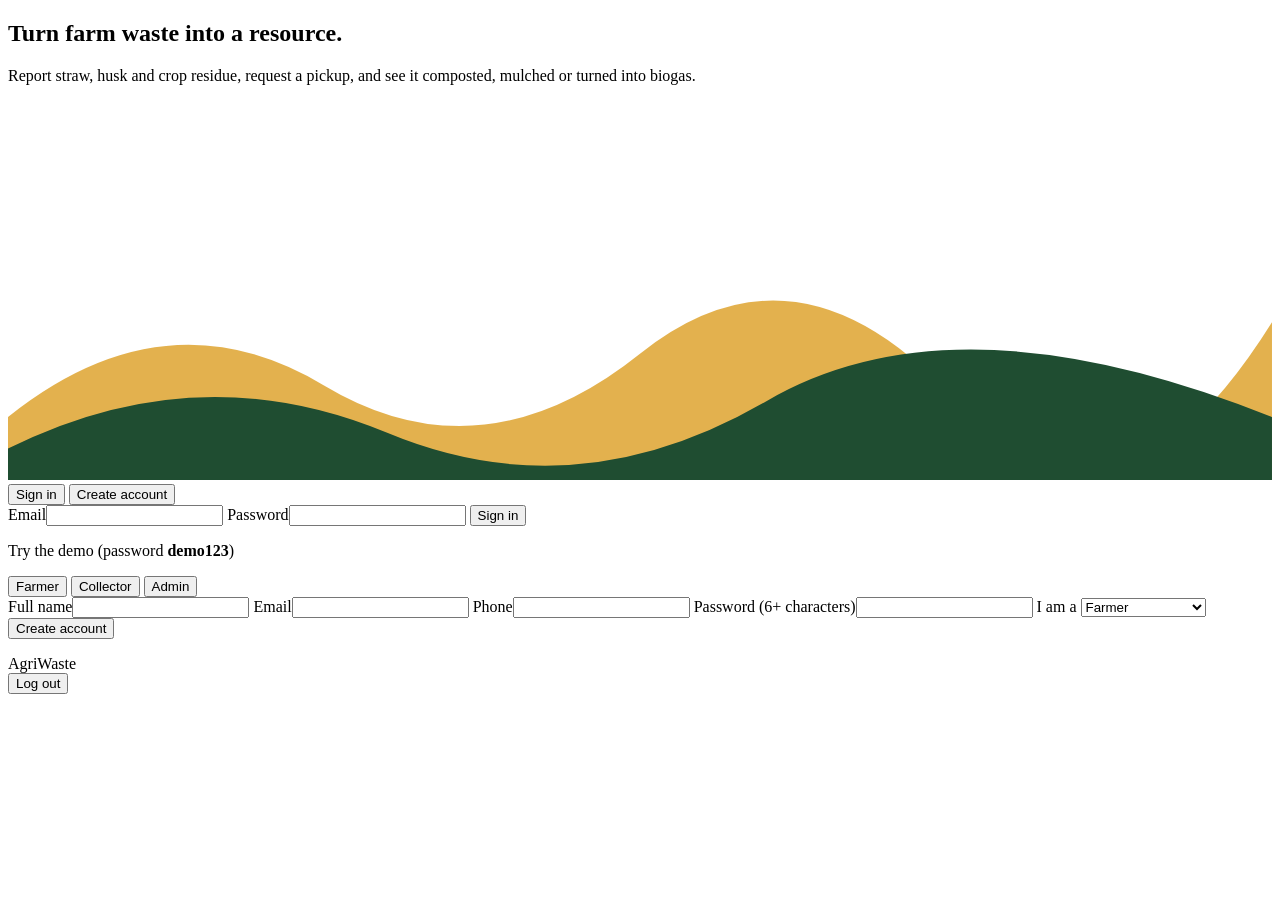
==== public/index.html @ 51bf31ec "Rename index.html to public/index.html" ====
<!DOCTYPE html>
<html lang="en">
<head>
<meta charset="utf-8">
<meta name="viewport" content="width=device-width, initial-scale=1">
<title>AgriWaste - Smart Agriculture Waste Management</title>
<link rel="preconnect" href="https://fonts.googleapis.com">
<link href="https://fonts.googleapis.com/css2?family=Bricolage+Grotesque:wght@500;700&family=Public+Sans:wght@400;500;600&display=swap" rel="stylesheet">
<link rel="stylesheet" href="css/style.css">
</head>
<body>

<!-- Sign in / register -->
<section id="auth" class="auth hidden">
  <div class="auth-art">
    <h1>Turn farm waste into a resource.</h1>
    <p>Report straw, husk and crop residue, request a pickup, and see it composted, mulched or turned into biogas.</p>
    <svg viewBox="0 0 400 120" aria-hidden="true"><path d="M0 100 Q50 60 100 90 T200 80 T300 95 T400 70 V120 H0Z" fill="#E0A93B" opacity=".9"/><path d="M0 110 Q60 80 120 105 T240 95 T400 100 V120 H0Z" fill="#1f4d31"/></svg>
  </div>
  <div class="auth-card">
    <div class="tabs" role="tablist">
      <button class="tab active" data-tab="login">Sign in</button>
      <button class="tab" data-tab="register">Create account</button>
    </div>

    <form id="loginForm" class="stack">
      <label>Email<input type="email" id="loginEmail" required autocomplete="email"></label>
      <label>Password<input type="password" id="loginPass" required autocomplete="current-password"></label>
      <button class="btn primary" type="submit">Sign in</button>
      <div class="demo">
        <p>Try the demo (password <b>demo123</b>)</p>
        <div class="row">
          <button type="button" class="btn ghost sm" data-demo="farmer@demo.com">Farmer</button>
          <button type="button" class="btn ghost sm" data-demo="worker@demo.com">Collector</button>
          <button type="button" class="btn ghost sm" data-demo="admin@demo.com">Admin</button>
        </div>
      </div>
    </form>

    <form id="registerForm" class="stack hidden">
      <label>Full name<input id="regName" required></label>
      <label>Email<input type="email" id="regEmail" required></label>
      <label>Phone<input type="tel" id="regPhone"></label>
      <label>Password (6+ characters)<input type="password" id="regPass" minlength="6" required></label>
      <label>I am a
        <select id="regRole"><option value="farmer">Farmer</option><option value="worker">Collection worker</option></select>
      </label>
      <button class="btn primary" type="submit">Create account</button>
    </form>
    <p id="authError" class="error" role="alert"></p>
  </div>
</section>

<!-- App shell -->
<div id="app" class="shell hidden">
  <aside class="side">
    <div class="brand">AgriWaste</div>
    <nav id="nav"></nav>
    <div class="who">
      <div><b id="whoName"></b><span id="whoRole"></span></div>
      <button class="btn ghost sm" id="logout">Log out</button>
    </div>
  </aside>
  <main id="view" tabindex="-1"></main>
</div>

<div id="toast" class="toast" role="status"></div>
<script src="js/app.js"></script>
</body>
</html>
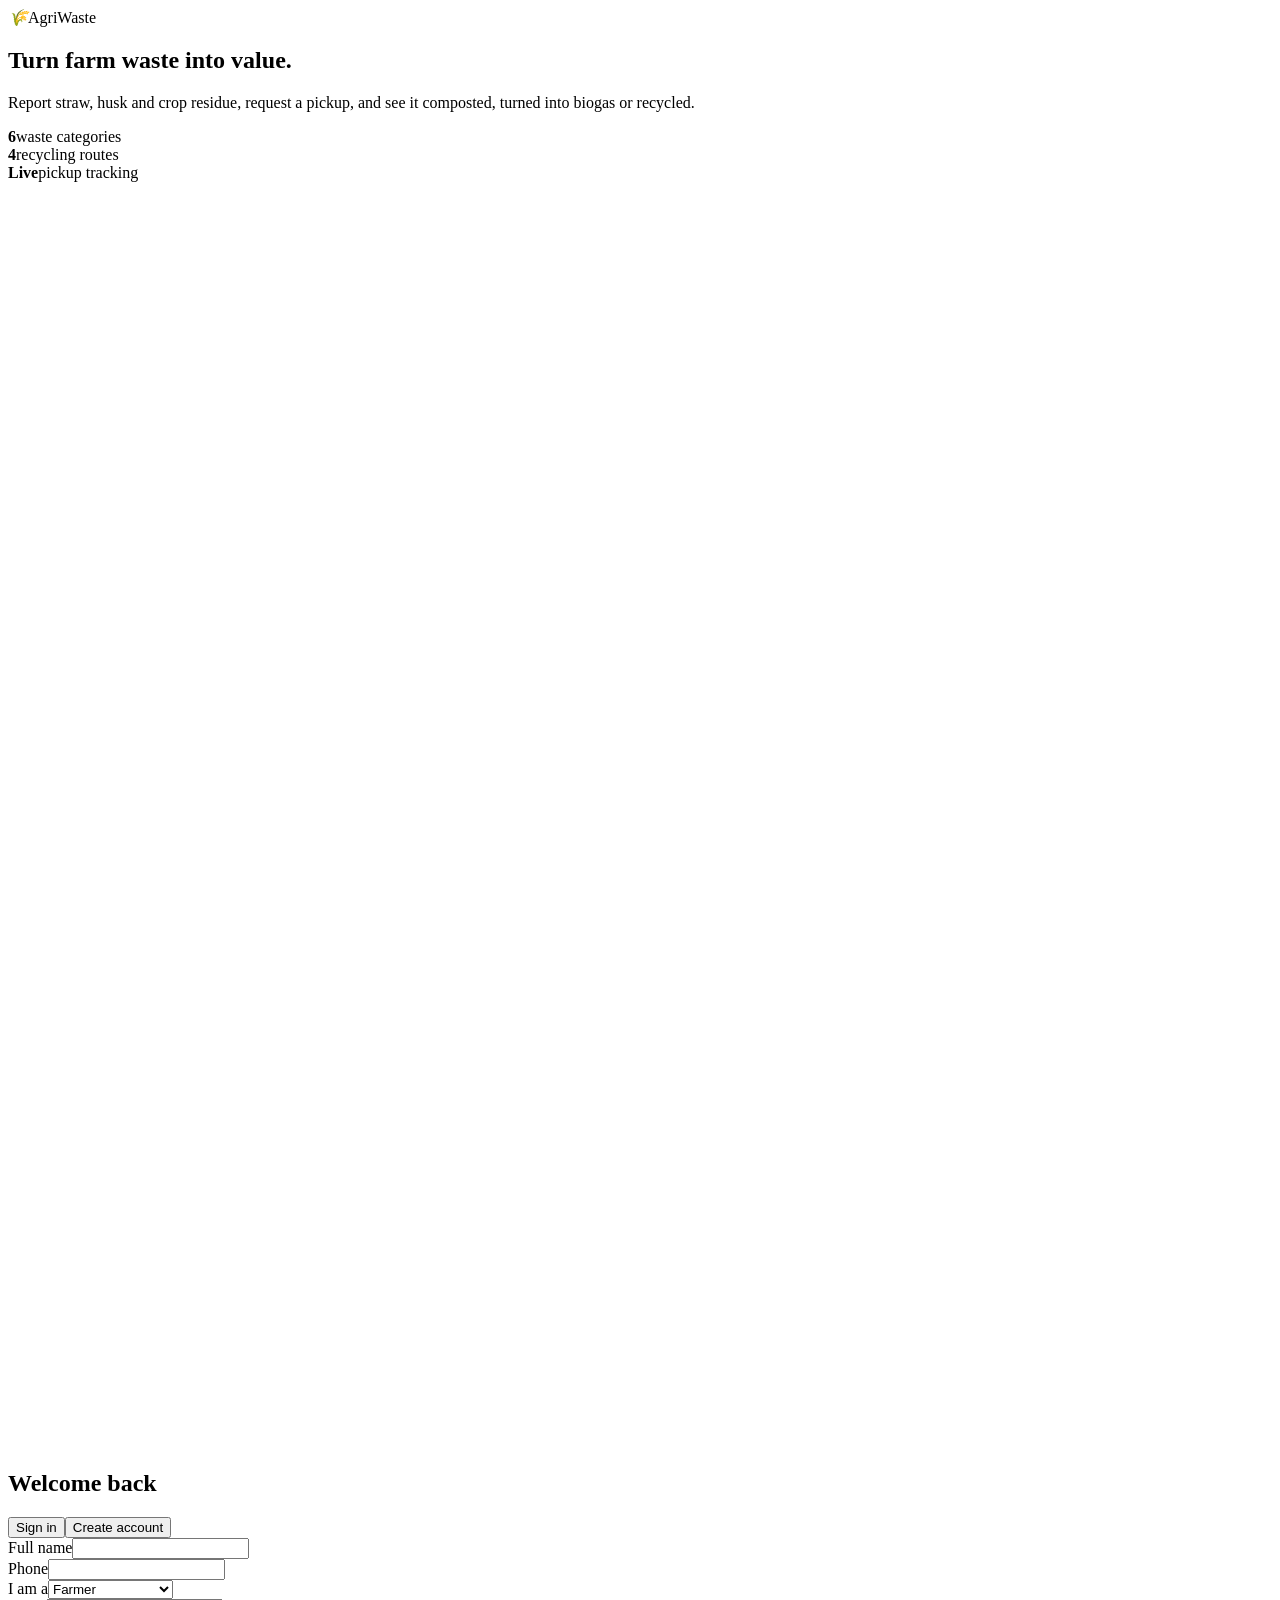
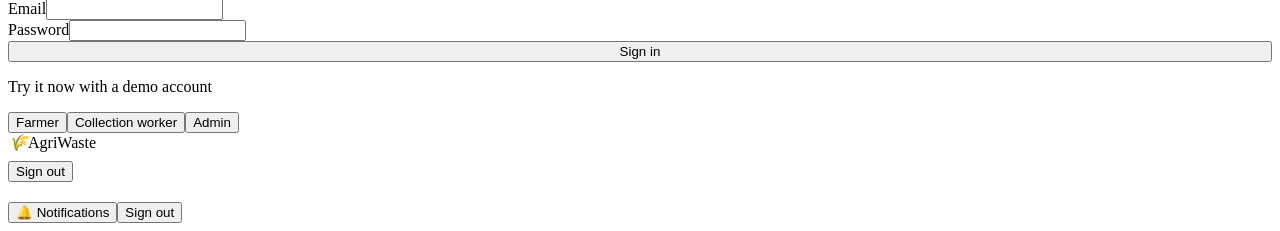
==== commit 77db0b66: "Rename index.html to public/index.html" ====
--- a/public/index.html
+++ b/public/index.html
@@ -1,70 +1,40 @@
 <!DOCTYPE html>
-<html lang="en">
-<head>
-<meta charset="utf-8">
-<meta name="viewport" content="width=device-width, initial-scale=1">
-<title>AgriWaste - Smart Agriculture Waste Management</title>
+<html lang="en"><head>
+<meta charset="utf-8"><meta name="viewport" content="width=device-width,initial-scale=1">
+<title>AgriWaste · Smart Agriculture Waste Management</title>
 <link rel="preconnect" href="https://fonts.googleapis.com">
-<link href="https://fonts.googleapis.com/css2?family=Bricolage+Grotesque:wght@500;700&family=Public+Sans:wght@400;500;600&display=swap" rel="stylesheet">
-<link rel="stylesheet" href="css/style.css">
-</head>
-<body>
+<link href="https://fonts.googleapis.com/css2?family=Bricolage+Grotesque:opsz,wght@12..96,600;12..96,800&family=Figtree:wght@400;500;600&display=swap" rel="stylesheet">
+<link rel="stylesheet" href="style.css"></head><body>
 
-<!-- Sign in / register -->
-<section id="auth" class="auth hidden">
-  <div class="auth-art">
-    <h1>Turn farm waste into a resource.</h1>
-    <p>Report straw, husk and crop residue, request a pickup, and see it composted, mulched or turned into biogas.</p>
-    <svg viewBox="0 0 400 120" aria-hidden="true"><path d="M0 100 Q50 60 100 90 T200 80 T300 95 T400 70 V120 H0Z" fill="#E0A93B" opacity=".9"/><path d="M0 110 Q60 80 120 105 T240 95 T400 100 V120 H0Z" fill="#1f4d31"/></svg>
+<section id="auth">
+  <div class="hero">
+    <div class="logo"><i>🌾</i>AgriWaste</div>
+    <div><h1>Turn farm waste into value.</h1><p>Report straw, husk and crop residue, request a pickup, and see it composted, turned into biogas or recycled.</p></div>
+    <div class="stats-strip"><div><b>6</b>waste categories</div><div><b>4</b>recycling routes</div><div><b>Live</b>pickup tracking</div></div>
+    <svg viewBox="0 0 200 200" fill="#fff"><path d="M100 10c30 30 30 70 0 100-30-30-30-70 0-100zM40 60c35 5 55 35 50 70-35-5-55-35-50-70zM160 60c-35 5-55 35-50 70 35-5 55-35 50-70zM96 110h8v90h-8z"/></svg>
   </div>
-  <div class="auth-card">
-    <div class="tabs" role="tablist">
-      <button class="tab active" data-tab="login">Sign in</button>
-      <button class="tab" data-tab="register">Create account</button>
-    </div>
-
-    <form id="loginForm" class="stack">
-      <label>Email<input type="email" id="loginEmail" required autocomplete="email"></label>
-      <label>Password<input type="password" id="loginPass" required autocomplete="current-password"></label>
-      <button class="btn primary" type="submit">Sign in</button>
-      <div class="demo">
-        <p>Try the demo (password <b>demo123</b>)</p>
-        <div class="row">
-          <button type="button" class="btn ghost sm" data-demo="farmer@demo.com">Farmer</button>
-          <button type="button" class="btn ghost sm" data-demo="worker@demo.com">Collector</button>
-          <button type="button" class="btn ghost sm" data-demo="admin@demo.com">Admin</button>
-        </div>
-      </div>
+  <div class="formwrap"><div class="formbox">
+    <h2>Welcome back</h2><div class="tabs"><button id="tLogin" class="on">Sign in</button><button id="tReg">Create account</button></div>
+    <form id="authForm">
+      <div id="regOnly" class="hide"><div class="field"><label for="name">Full name</label><input id="name"></div>
+      <div class="row"><div class="field"><label for="phone">Phone</label><input id="phone"></div><div class="field"><label for="role">I am a</label><select id="role"><option value="farmer">Farmer</option><option value="worker">Collection worker</option></select></div></div></div>
+      <div class="field"><label for="email">Email</label><input id="email" type="email" required></div>
+      <div class="field"><label for="password">Password</label><input id="password" type="password" required minlength="6"></div>
+      <div class="err" id="err" role="alert"></div>
+      <button class="btn" style="width:100%" id="authBtn">Sign in</button>
     </form>
-
-    <form id="registerForm" class="stack hidden">
-      <label>Full name<input id="regName" required></label>
-      <label>Email<input type="email" id="regEmail" required></label>
-      <label>Phone<input type="tel" id="regPhone"></label>
-      <label>Password (6+ characters)<input type="password" id="regPass" minlength="6" required></label>
-      <label>I am a
-        <select id="regRole"><option value="farmer">Farmer</option><option value="worker">Collection worker</option></select>
-      </label>
-      <button class="btn primary" type="submit">Create account</button>
-    </form>
-    <p id="authError" class="error" role="alert"></p>
-  </div>
+    <div class="demo"><p>Try it now with a demo account</p><div>
+      <button class="btn alt sm" data-demo="farmer@demo.com">Farmer</button><button class="btn alt sm" data-demo="worker@demo.com">Collection worker</button><button class="btn alt sm" data-demo="admin@demo.com">Admin</button></div></div>
+  </div></div>
 </section>
 
-<!-- App shell -->
-<div id="app" class="shell hidden">
-  <aside class="side">
-    <div class="brand">AgriWaste</div>
-    <nav id="nav"></nav>
-    <div class="who">
-      <div><b id="whoName"></b><span id="whoRole"></span></div>
-      <button class="btn ghost sm" id="logout">Log out</button>
-    </div>
-  </aside>
-  <main id="view" tabindex="-1"></main>
+<div id="app" class="hide">
+  <aside><div class="logo"><i>🌾</i>AgriWaste</div><nav id="nav" style="display:contents"></nav>
+    <div class="me"><b id="meName"></b><small id="meRole"></small><button class="btn alt sm" id="logout" style="margin-top:.6rem">Sign out</button></div></aside>
+  <main><div class="top"><div><h2 id="title"></h2><p id="sub"></p></div><div class="top-actions"><button class="btn alt bell" id="bell">🔔 Notifications<b id="badge" class="hide"></b></button><button class="btn alt top-logout" id="logoutTop">Sign out</button></div></div>
+    <div id="notes" class="card hide"></div><div id="view"></div></main>
 </div>
+<dialog id="dlg"></dialog>
+<div id="toast" role="status"></div>
 
-<div id="toast" class="toast" role="status"></div>
-<script src="js/app.js"></script>
-</body>
-</html>
+<script src="app.js"></script></body></html>
